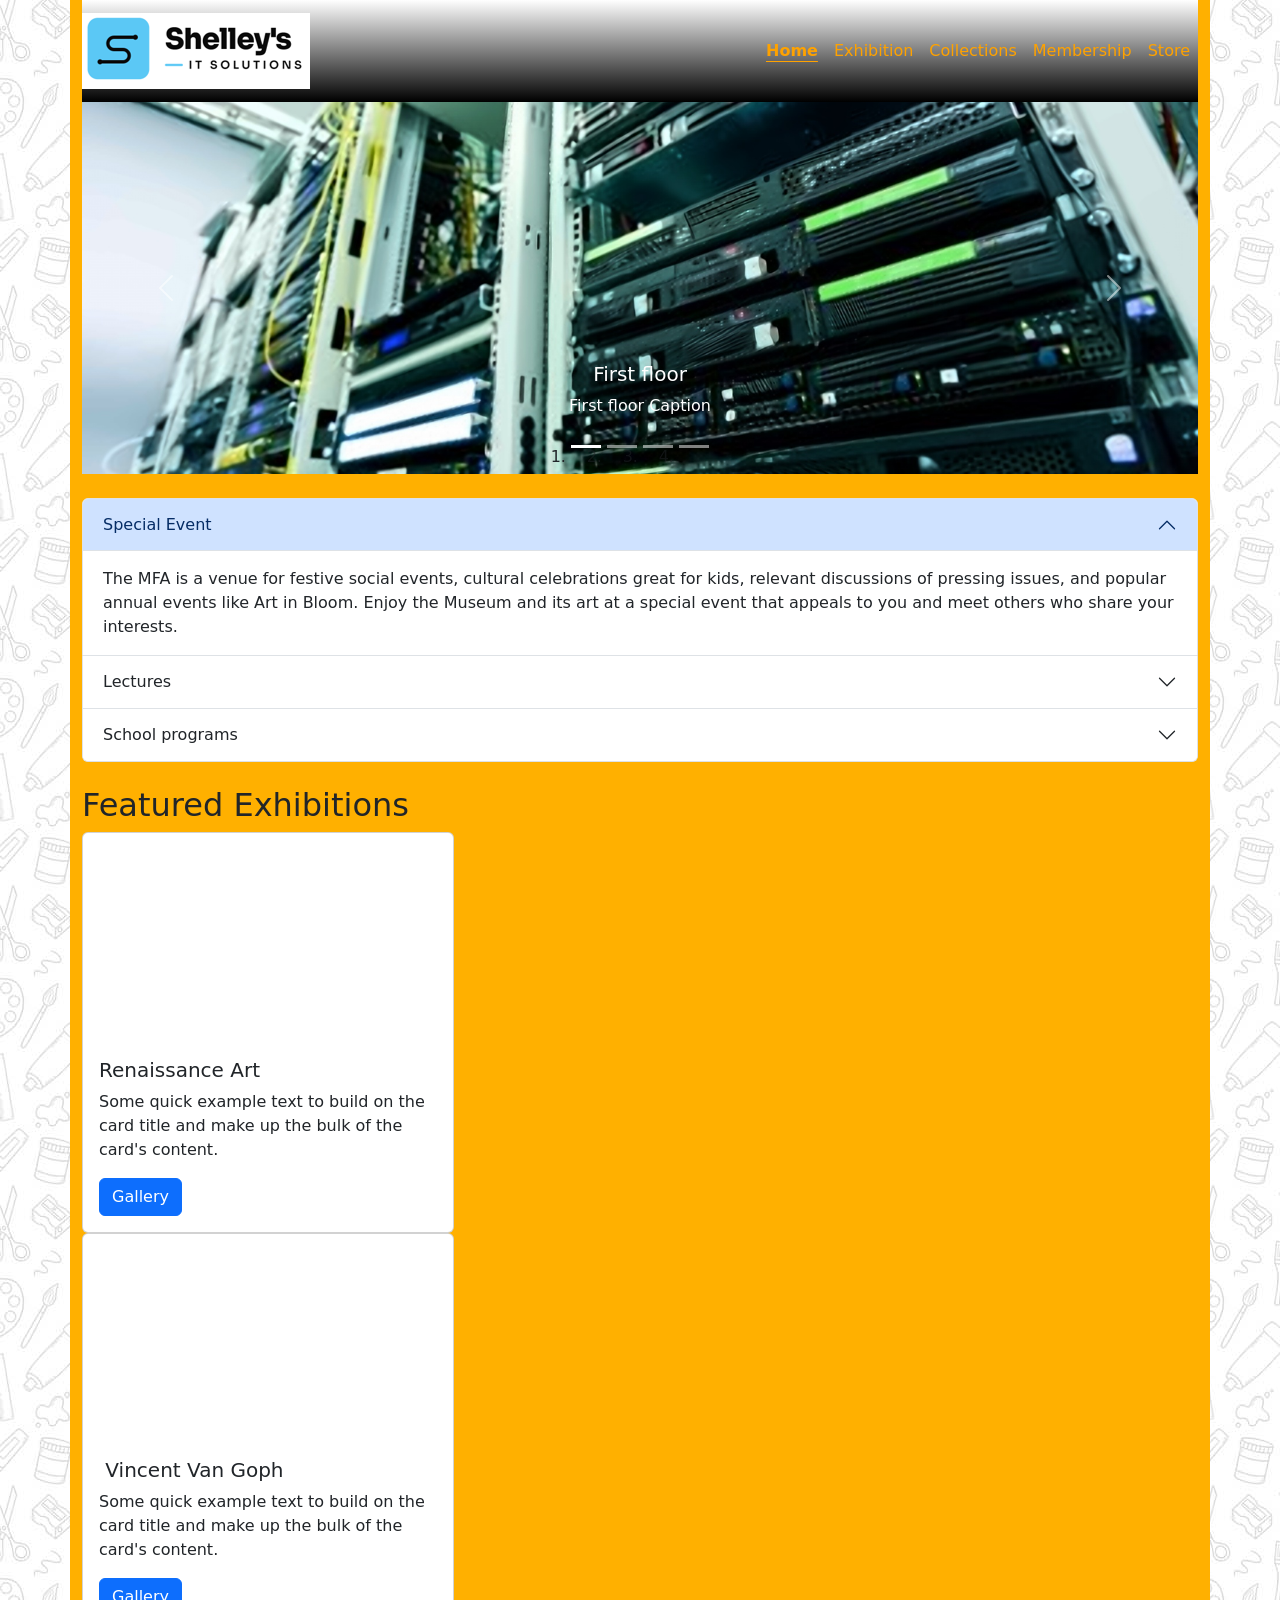
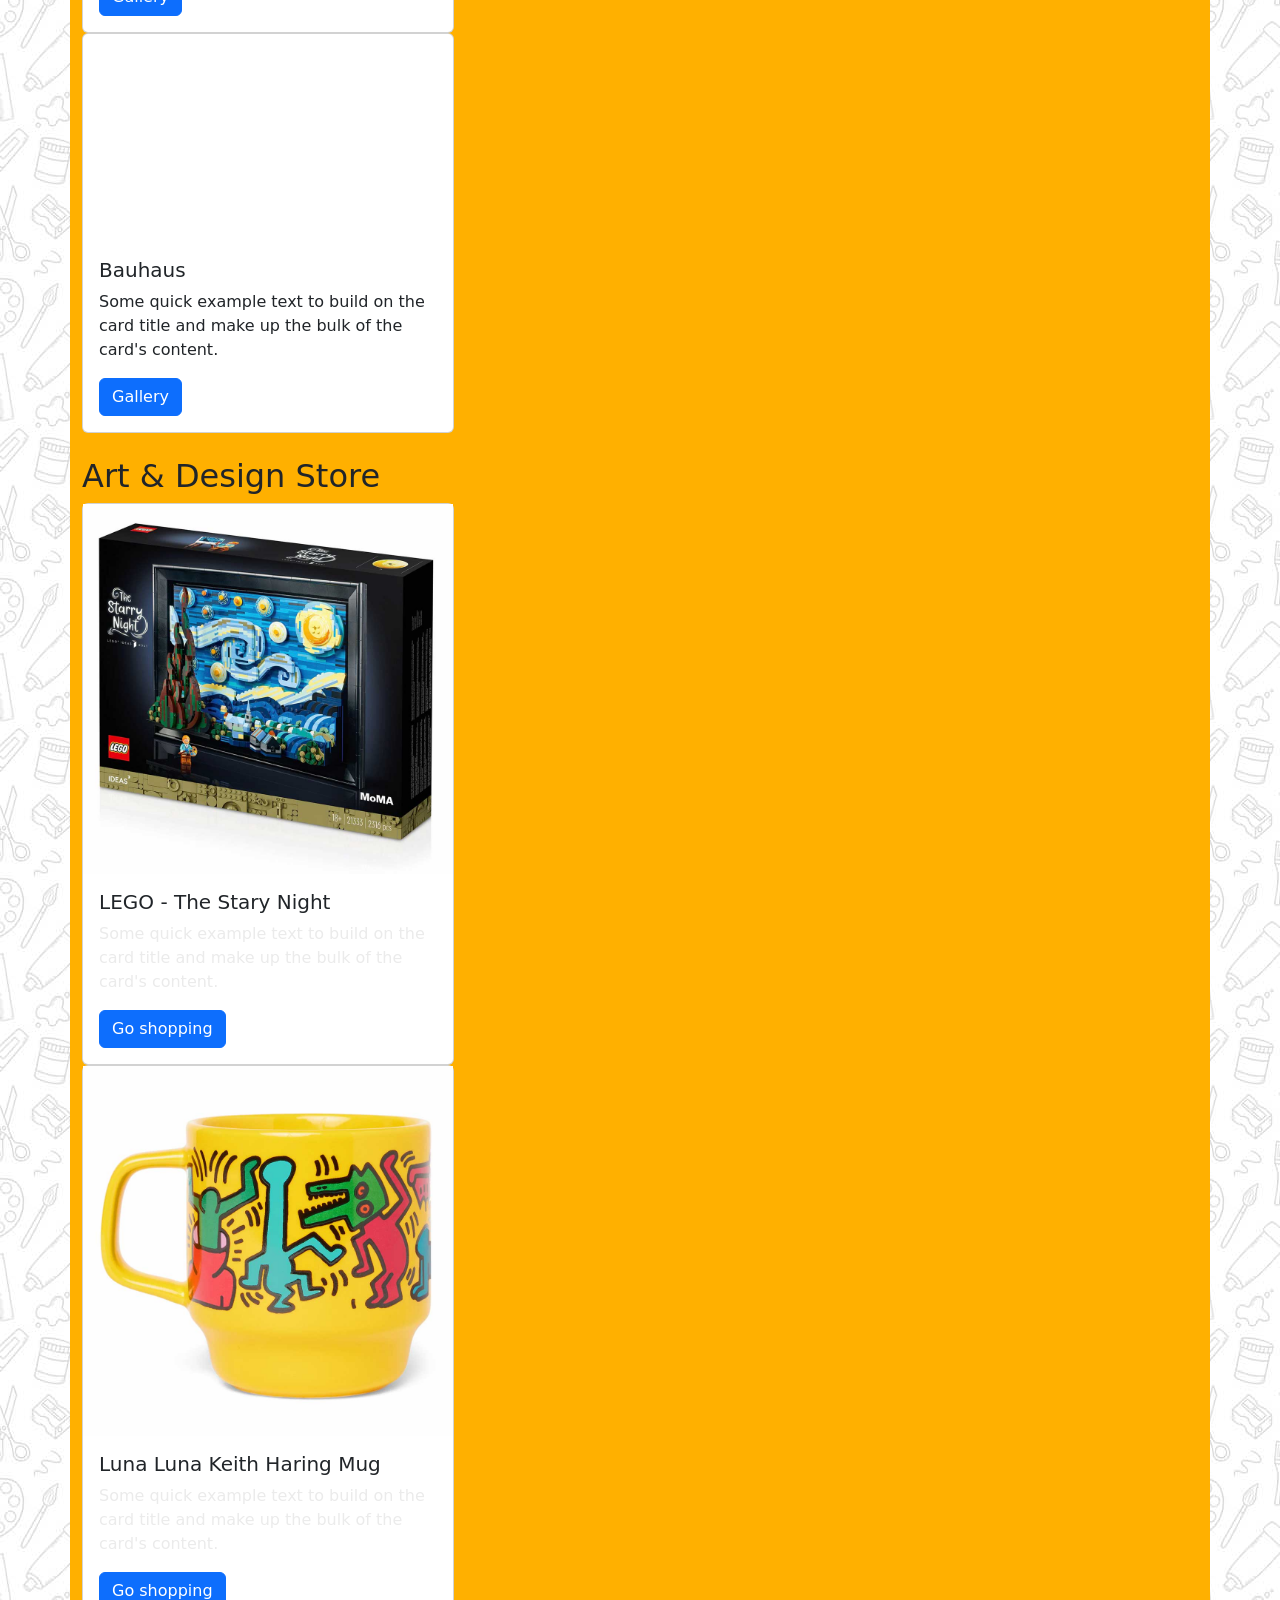
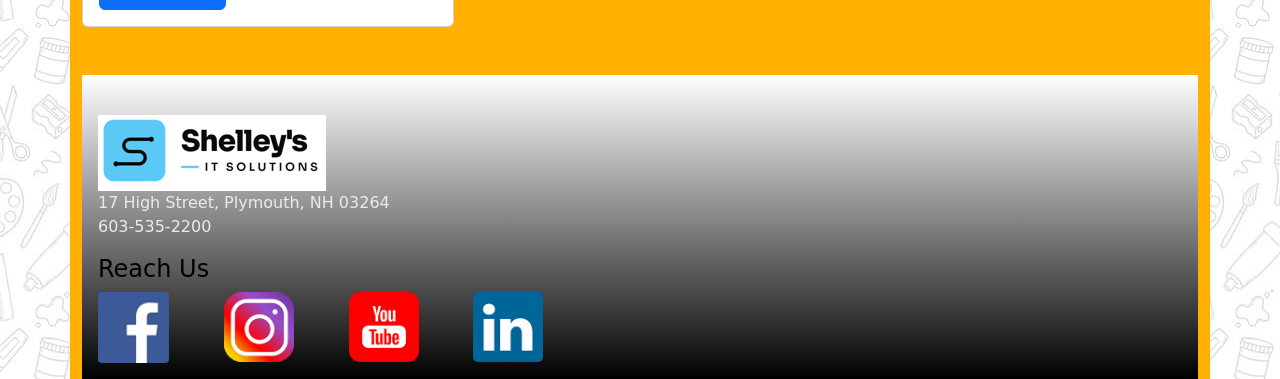
==== index.html @ e362b0b2 "Add Bootstrap museum website from uploaded ZIP" ====
<!DOCTYPE html>
<html lang="en">
  <head>
    <meta charset="utf-8">
	<meta http-equiv="X-UA-Compatible" content="IE=edge">
	<meta name="viewport" content="width=device-width, initial-scale=1">
    <title>Home | Museum of Fine Arts</title>
    <!-- Bootstrap -->
	<link href="css/bootstrap-5.3.8.css" rel="stylesheet">
	<link href="style.css" rel="stylesheet" type="text/css">
  </head>
  <body>


<!-- body code goes here -->


	<!-- jQuery (necessary for Bootstrap's JavaScript plugins) --> 
	

	<!-- Include all compiled plugins (below), or include individual files as needed -->
  <script src="js/popper-2.11.8.min.js"></script> 
	<script src="js/bootstrap-5.3.8.js"></script>
  <div class="container">
  <nav class="navbar navbar-expand-lg navbar-light bg-light"> <a class="navbar-brand" href="index.html"><img src="images/logo.png" width="228" height="76" alt="Museum of Fine Arts"/></a>
    <button class="navbar-toggler" type="button" data-bs-toggle="collapse" data-bs-target="#navbarSupportedContent1" aria-controls="navbarSupportedContent1" aria-expanded="false" aria-label="Toggle navigation"> <span class="navbar-toggler-icon"></span> </button>
    <div class="collapse navbar-collapse" id="navbarSupportedContent1">
      <ul class="navbar-nav ms-auto">
        <li class="nav-item"> <a class="nav-link active" aria-current="page" href="index.html">Home</a> </li>
        <li class="nav-item"> <a class="nav-link" href="exhibition.html">Exhibition</a> </li>
        <li class="nav-item"> <a class="nav-link" href="collections.html">Collections</a></li>
        <li class="nav-item"> <a class="nav-link" href="membership.html">Membership</a></li>
        <li class="nav-item"> <a class="nav-link" href="store.html">Store</a></li>
      </ul>
</div>
  </nav>
  <div id="carouselExampleIndicators1" class="carousel slide" data-bs-ride="carousel" style="background-color: grey">
    <ol class="carousel-indicators">
      <li data-bs-target="#carouselExampleIndicators1" data-bs-slide-to="0" class="active"></li>
      <li data-bs-target="#carouselExampleIndicators1" data-bs-slide-to="1"></li>
      <li data-bs-target="#carouselExampleIndicators1" data-bs-slide-to="2"></li>
	  <li data-bs-target="#carouselExampleIndicators1" data-bs-slide-to="3"></li>
    </ol>
    <div class="carousel-inner" role="listbox">
      <div class="carousel-item active"> <img class="d-block mx-auto img-fluid" src="images/1.jpg" alt="First slide">
        <div class="carousel-caption">
          <h5>First floor</h5>
          <p>First floor Caption</p>
        </div>
      </div>
      <div class="carousel-item"> <img class="d-block mx-auto img-fluid" src="images/2.jpg" alt="Second slide">
        <div class="carousel-caption">
          <h5>Second floor</h5>
          <p>Second floor Caption</p>
        </div>
      </div>
      <div class="carousel-item"> <img class="d-block mx-auto img-fluid" src="images/3.jpg" alt="Third slide">
        <div class="carousel-caption">
          <h5>Third floor </h5>
          <p>Third floor Caption</p>
        </div>
      </div>
	  <div class="carousel-item"> <img class="d-block mx-auto img-fluid" src="images/4.jpg" alt="Fourth slide">
        <div class="carousel-caption">
          <h5>Fourth floor</h5>
          <p>Fourth floor Caption</p>
        </div>
      </div>
    </div>
    <a class="carousel-control-prev" href="#carouselExampleIndicators1" role="button" data-bs-slide="prev"> <span class="carousel-control-prev-icon" aria-hidden="true"></span> <span class="visually-hidden">Previous</span> </a> <a class="carousel-control-next" href="#carouselExampleIndicators1" role="button" data-bs-slide="next"> <span class="carousel-control-next-icon" aria-hidden="true"></span> <span class="visually-hidden">Next</span> </a> </div><br>
    <div class="accordion" id="accordion1">
      <div class="accordion-item">
        <h2 class="accordion-header" id="headingOne1">
          <button class="accordion-button" type="button" data-bs-toggle="collapse" data-bs-target="#UNIQID-SET-collapseOne" aria-expanded="true" aria-controls="UNIQID-SET-collapseOne"> Special Event </button>
        </h2>
        <div id="UNIQID-SET-collapseOne" class="accordion-collapse collapse show" aria-labelledby="headingOne1" data-bs-parent="#accordion1">
          <div class="accordion-body"> The MFA is a venue for festive social events, cultural celebrations great for kids, relevant discussions of pressing issues, and popular annual events like Art in Bloom. Enjoy the Museum and its art at a special event that appeals to you and meet others who share your interests. </div>
        </div>
      </div>
      <div class="accordion-item">
        <h2 class="accordion-header" id="headingTwo1">
          <button class="accordion-button collapsed" type="button" data-bs-toggle="collapse" data-bs-target="#UNIQID-SET-collapseTwo" aria-expanded="false" aria-controls="UNIQID-SET-collapseTwo"> Lectures </button>
        </h2>
        <div id="UNIQID-SET-collapseTwo" class="accordion-collapse collapse" aria-labelledby="headingTwo1" data-bs-parent="#accordion1">
          <div class="accordion-body"> Join us online and in person for lectures from artists, experts, and other compelling voices on wide-ranging topics. </div>
        </div>
      </div>
      <div class="accordion-item">
        <h2 class="accordion-header" id="headingThree1">
          <button class="accordion-button collapsed" type="button" data-bs-toggle="collapse" data-bs-target="#UNIQID-SET-collapseThree" aria-expanded="false" aria-controls="UNIQID-SET-collapseThree"> School programs </button>
        </h2>
        <div id="UNIQID-SET-collapseThree" class="accordion-collapse collapse" aria-labelledby="headingThree1" data-bs-parent="#accordion1">
          <div class="accordion-body"> Inspire students, connect to your curriculum, and provide the opportunity to engage with exceptional works of art in person through a visit to the MFA. Guided and self-guided visits are available for PreK–12 audiences. </div>
        </div>
      </div>
    </div><br><h2>Featured Exhibitions</h2>
    <div class="row">
      <div class="col-xxl-4">
        <div class="card col-md-4 col-xxl-12"> 
          <div class="ratio ratio-16x9">
            <iframe width="560" height="315" src="https://www.youtube.com/embed/6DhaGe1DvsY?si=QtZ2iDVtMxIa9G9S" title="YouTube video player" frameborder="0" allow="accelerometer; autoplay; clipboard-write; encrypted-media; gyroscope; picture-in-picture; web-share" referrerpolicy="strict-origin-when-cross-origin" allowfullscreen></iframe>
          </div>
<div class="card-body">
          <h5 class="card-title">Renaissance Art</h5>
            <p class="card-text">Some quick example text to build on the card title and make up the bulk of the card's content.</p>
          <a href="exhibition.html" class="btn btn-primary">Gallery</a> </div>
        </div>
      </div>
      <div class="col-xxl-4">
        <div class="card col-md-4 col-xxl-12"> 
          <div class="ratio ratio-16x9">
            <iframe width="560" height="315" src="https://www.youtube.com/embed/qv8TANh8djI?si=_oGw5dRKs8wQBHip" title="YouTube video player" frameborder="0" allow="accelerometer; autoplay; clipboard-write; encrypted-media; gyroscope; picture-in-picture; web-share" referrerpolicy="strict-origin-when-cross-origin" allowfullscreen></iframe>
          </div>
<div class="card-body">
          <h5 class="card-title">&nbsp;Vincent Van Goph</h5>
            <p class="card-text">Some quick example text to build on the card title and make up the bulk of the card's content.</p>
            <a href="exhibition.html" class="btn btn-primary">Gallery</a> </div>
        </div>
      </div>
      <div class="col-xxl-4">
        <div class="card col-md-4 col-xxl-12"> 
          <div class="ratio ratio-16x9">
            <iframe width="560" height="315" src="https://www.youtube.com/embed/Y69wOKg6yp4?si=vBwLqMyaXPLJ-Sh0" title="YouTube video player" frameborder="0" allow="accelerometer; autoplay; clipboard-write; encrypted-media; gyroscope; picture-in-picture; web-share" referrerpolicy="strict-origin-when-cross-origin" allowfullscreen></iframe>
          </div>
<div class="card-body">
          <h5 class="card-title">Bauhaus</h5>
            <p class="card-text">Some quick example text to build on the card title and make up the bulk of the card's content.</p>
            <a href="exhibition.html" class="btn btn-primary">Gallery</a> </div>
        </div>
      </div>
    </div><br><h2>Art & Design Store</h2>
    <div class="row">
      <div class="col-xxl-6">
        <div class="card col-md-4 col-xxl-12"> <img src="images/gogh.jpg" class="img-fluid" alt="Placeholder image">
<div class="card-body">
          <h5 class="card-title">LEGO - The Stary Night</h5>
            <p class="card-text">Some quick example text to build on the card title and make up the bulk of the card's content.</p>
            <a href="store.html" class="btn btn-primary">Go shopping</a> </div>
        </div>
      </div>
      <div class="col-xxl-6">
        <div class="card col-md-4 col-xxl-12"> <img src="images/haring.jpg" class="img-fluid" alt="Placeholder image">
<div class="card-body">
          <h5 class="card-title">Luna Luna Keith Haring Mug</h5>
            <p class="card-text">Some quick example text to build on the card title and make up the bulk of the card's content.</p>
            <a href="store.html" class="btn btn-primary">Go shopping</a> </div>
        </div>
      </div>
    </div><br>
    <footer>
      <div class="row">
        <div class="col-xxl-6"><br><img src="images/logo.png" alt="" width="228" height="76" class="img-fluid"/><p>17 High Street, Plymouth, NH 03264<br>603-535-2200</p></div>
        <div class="col-xxl-6"><h4>Reach Us</h4><table class="social-links" border="0" cellspacing="10" cellpadding="0">
  <tbody>
    <tr>
      <td><a href="https://facebook.com" target="_blank"><img src="images/fb.png" alt="Facebook" width="71" height="71" class="img-fluid"></a></td>
      <td><a href="https://instagram.com" target="_blank"><img src="images/insta.png" alt="Instagram" width="70" height="71" class="img-fluid"></a></td>
      <td><a href="https://youtube.com" target="_blank"><img src="images/yt.png" alt="YouTube" width="70" height="71" class="img-fluid"></a></td>
      <td><a href="https://linkedin.com" target="_blank"><img src="images/in.png" alt="LinkedIn" width="70" height="71" class="img-fluid"></a></td>
    </tr>
  </tbody>
</table>
</div>
      </div>
    </footer>
  </div>
</body>
</html>
---- style.css ----
@charset "utf-8";
.container .navbar.navbar-expand-lg.navbar-light.bg-light {
	background-color: #EA0E12;
	background-image: -webkit-linear-gradient(270deg,rgba(255,255,255,1.00) 0%,rgba(0,0,0,1.00) 100%);
	background-image: -moz-linear-gradient(270deg,rgba(255,255,255,1.00) 0%,rgba(0,0,0,1.00) 100%);
	background-image: -o-linear-gradient(270deg,rgba(255,255,255,1.00) 0%,rgba(0,0,0,1.00) 100%);
	background-image: linear-gradient(180deg,rgba(255,255,255,1.00) 0%,rgba(0,0,0,1.00) 100%);
}
.navbar-nav.ms-auto .nav-item .nav-link {
	color: #FEA200;
}
.navbar.navbar-expand-lg.navbar-light.bg-light .navbar-toggler .navbar-toggler-icon {
	background-color: #7A7A7A;
}
.container footer {
	background-image: -webkit-linear-gradient(270deg,rgba(255,255,255,1.00) 0%,rgba(0,0,0,1.00) 100%,rgba(255,0,0,1.00) 100%);
	background-image: -moz-linear-gradient(270deg,rgba(255,255,255,1.00) 0%,rgba(0,0,0,1.00) 100%,rgba(255,0,0,1.00) 100%);
	background-image: -o-linear-gradient(270deg,rgba(255,255,255,1.00) 0%,rgba(0,0,0,1.00) 100%,rgba(255,0,0,1.00) 100%);
	background-image: linear-gradient(180deg,rgba(255,255,255,1.00) 0%,rgba(0,0,0,1.00) 100%,rgba(255,0,0,1.00) 100%);
}
.row .col-xxl-6 p {
	color: #EBEBEB;
}
.row .col-xxl-6 h4 {
	color: #000000;
}
body  {
	background-image: url(images/art_patterns.jpg);
}
.container {
	background-color: #FFB000;
}

/* Shared layout for the additional pages */
.page-content { padding: 0 12px 32px; }
.page-card-image { width: 100%; height: 240px; object-fit: cover; }
.navbar-brand img { max-width: 100%; height: auto; }
.nav-link.active { font-weight: 700; text-decoration: underline; text-underline-offset: 5px; }
a:focus-visible, button:focus-visible { outline: 3px solid #0d6efd; outline-offset: 3px; }
.social-links { width: 100%; max-width: 500px; }
footer { padding: 16px; margin-top: 24px; }
@media (max-width: 767px) { .page-content { padding-inline: 0; } .page-card-image { height: 220px; } }
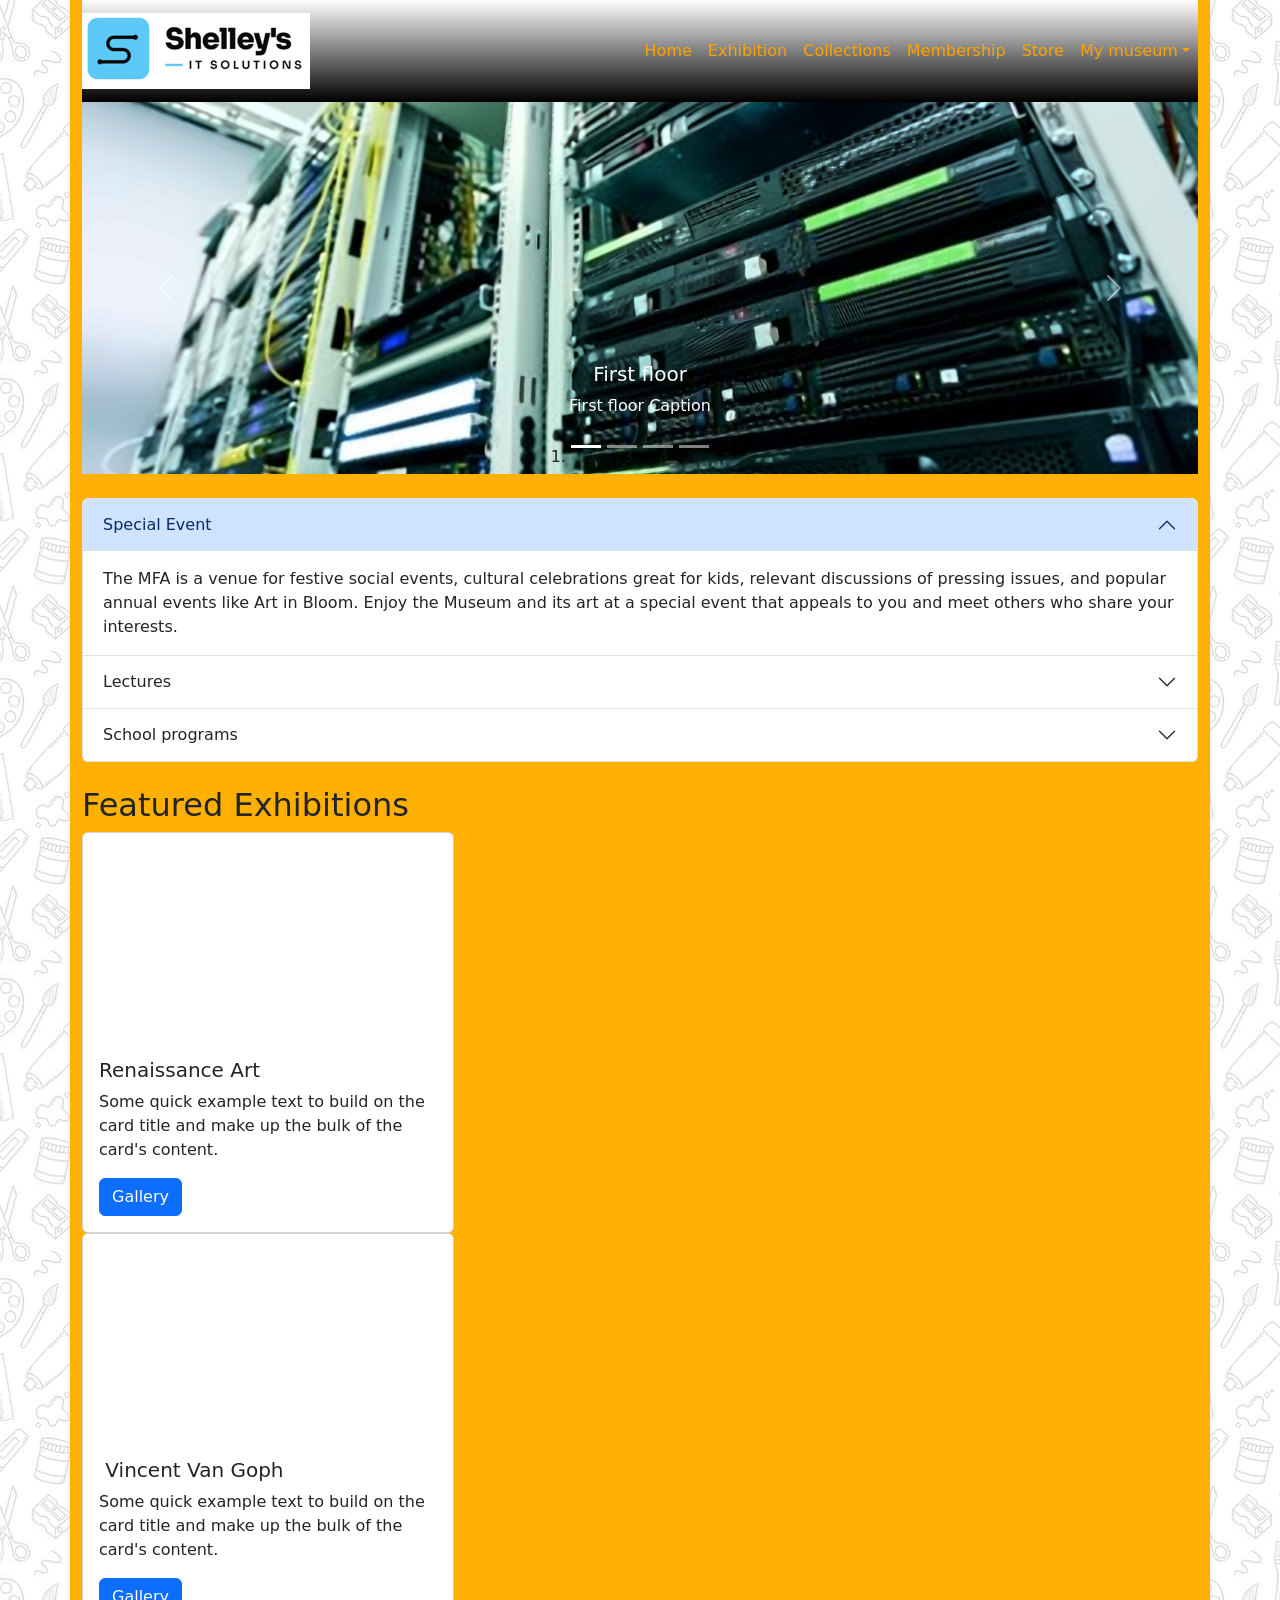
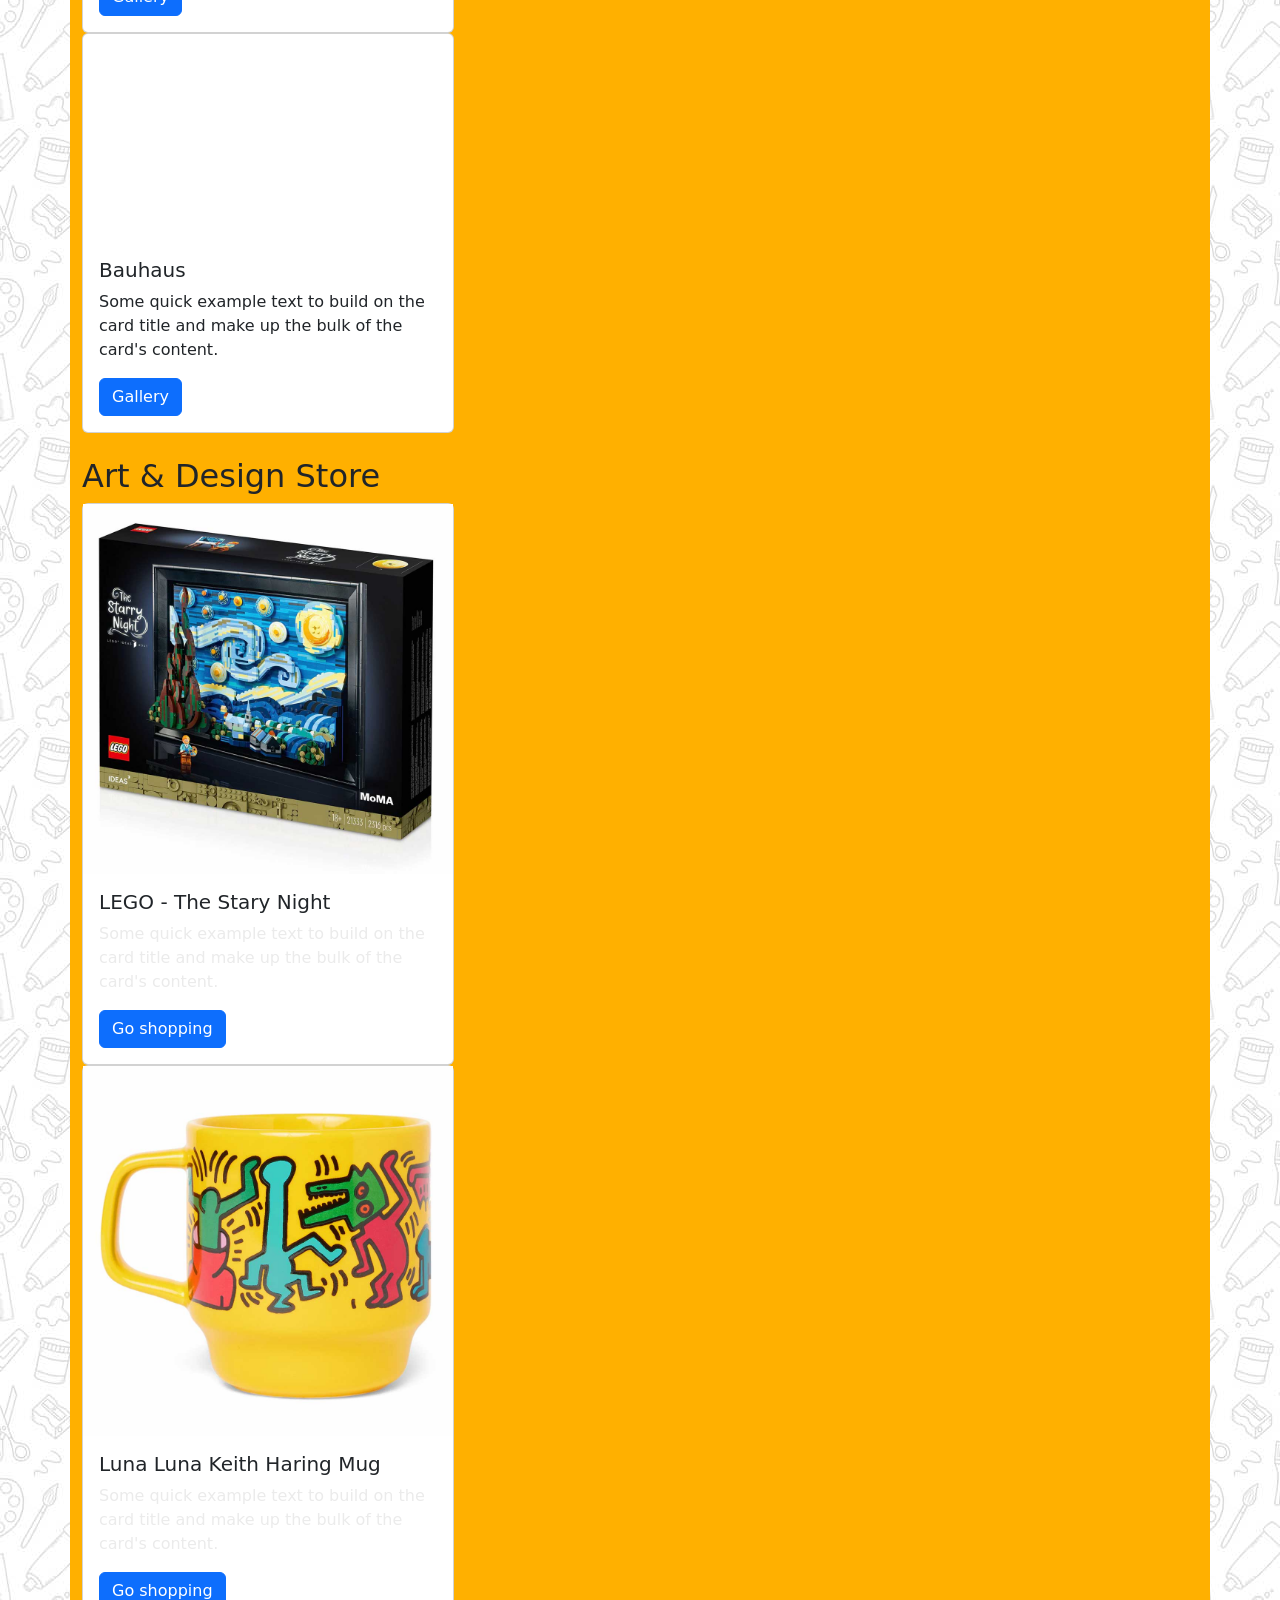
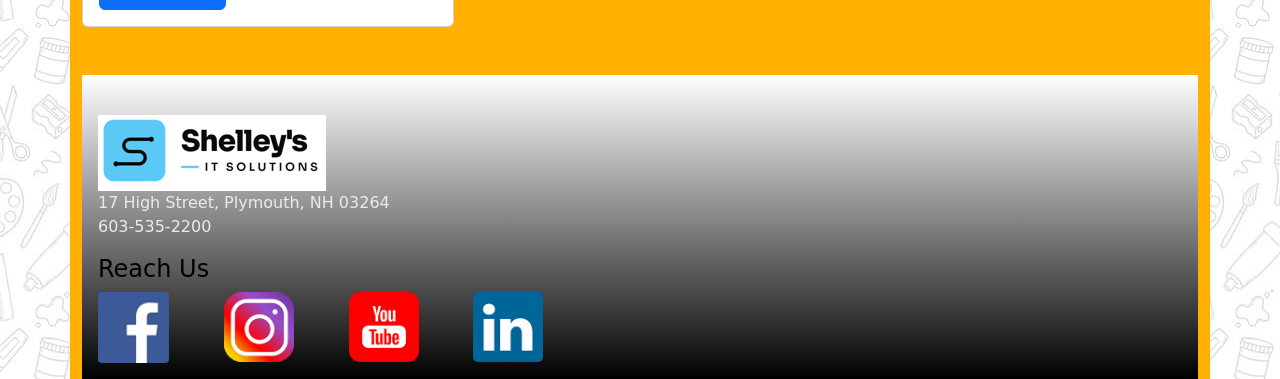
==== commit b0dd733a: "Add Supabase customer accounts, orders, memberships, bookings, wishlist and admin pages" ====
--- a/index.html
+++ b/index.html
@@ -26,12 +26,12 @@
     <button class="navbar-toggler" type="button" data-bs-toggle="collapse" data-bs-target="#navbarSupportedContent1" aria-controls="navbarSupportedContent1" aria-expanded="false" aria-label="Toggle navigation"> <span class="navbar-toggler-icon"></span> </button>
     <div class="collapse navbar-collapse" id="navbarSupportedContent1">
       <ul class="navbar-nav ms-auto">
-        <li class="nav-item"> <a class="nav-link active" aria-current="page" href="index.html">Home</a> </li>
+        <li class="nav-item"> <a class="nav-link" href="index.html">Home</a> </li>
         <li class="nav-item"> <a class="nav-link" href="exhibition.html">Exhibition</a> </li>
         <li class="nav-item"> <a class="nav-link" href="collections.html">Collections</a></li>
         <li class="nav-item"> <a class="nav-link" href="membership.html">Membership</a></li>
         <li class="nav-item"> <a class="nav-link" href="store.html">Store</a></li>
-      </ul>
+      <li class="nav-item dropdown"><a class="nav-link dropdown-toggle" href="#" role="button" data-bs-toggle="dropdown" aria-expanded="false">My museum</a><ul class="dropdown-menu"><li><a class="dropdown-item" href="account.html">Account</a></li><li><a class="dropdown-item" href="my-orders.html">My orders</a></li><li><a class="dropdown-item" href="my-membership.html">My membership</a></li><li><a class="dropdown-item" href="bookings.html">Exhibition bookings</a></li><li><a class="dropdown-item" href="wishlist.html">Wishlist</a></li><li><a class="dropdown-item" href="admin.html">Admin dashboard</a></li></ul></li></ul>
 </div>
   </nav>
   <div id="carouselExampleIndicators1" class="carousel slide" data-bs-ride="carousel" style="background-color: grey">
@@ -164,5 +164,5 @@
       </div>
     </footer>
   </div>
-</body>
-</html>+<script src="supabase-vendor.js"></script><script src="museum.js"></script></body>
+</html>
--- a/style.css
+++ b/style.css
@@ -40,3 +40,14 @@
 .social-links { width: 100%; max-width: 500px; }
 footer { padding: 16px; margin-top: 24px; }
 @media (max-width: 767px) { .page-content { padding-inline: 0; } .page-card-image { height: 220px; } }
+
+
+/* Museum account pages */
+.page-content .card { border-radius: 8px; }
+.page-content form button { margin-top: 4px; }
+.page-content dt { margin-top: 12px; }
+.page-content pre { white-space: pre-wrap; }
+[hidden] { display:none !important; }
+.admin-row { padding:16px 0; border-bottom:1px solid #ddd; }
+.admin-row input,.admin-row select { max-width:100%; }
+.navbar .dropdown-menu { z-index:1100; }
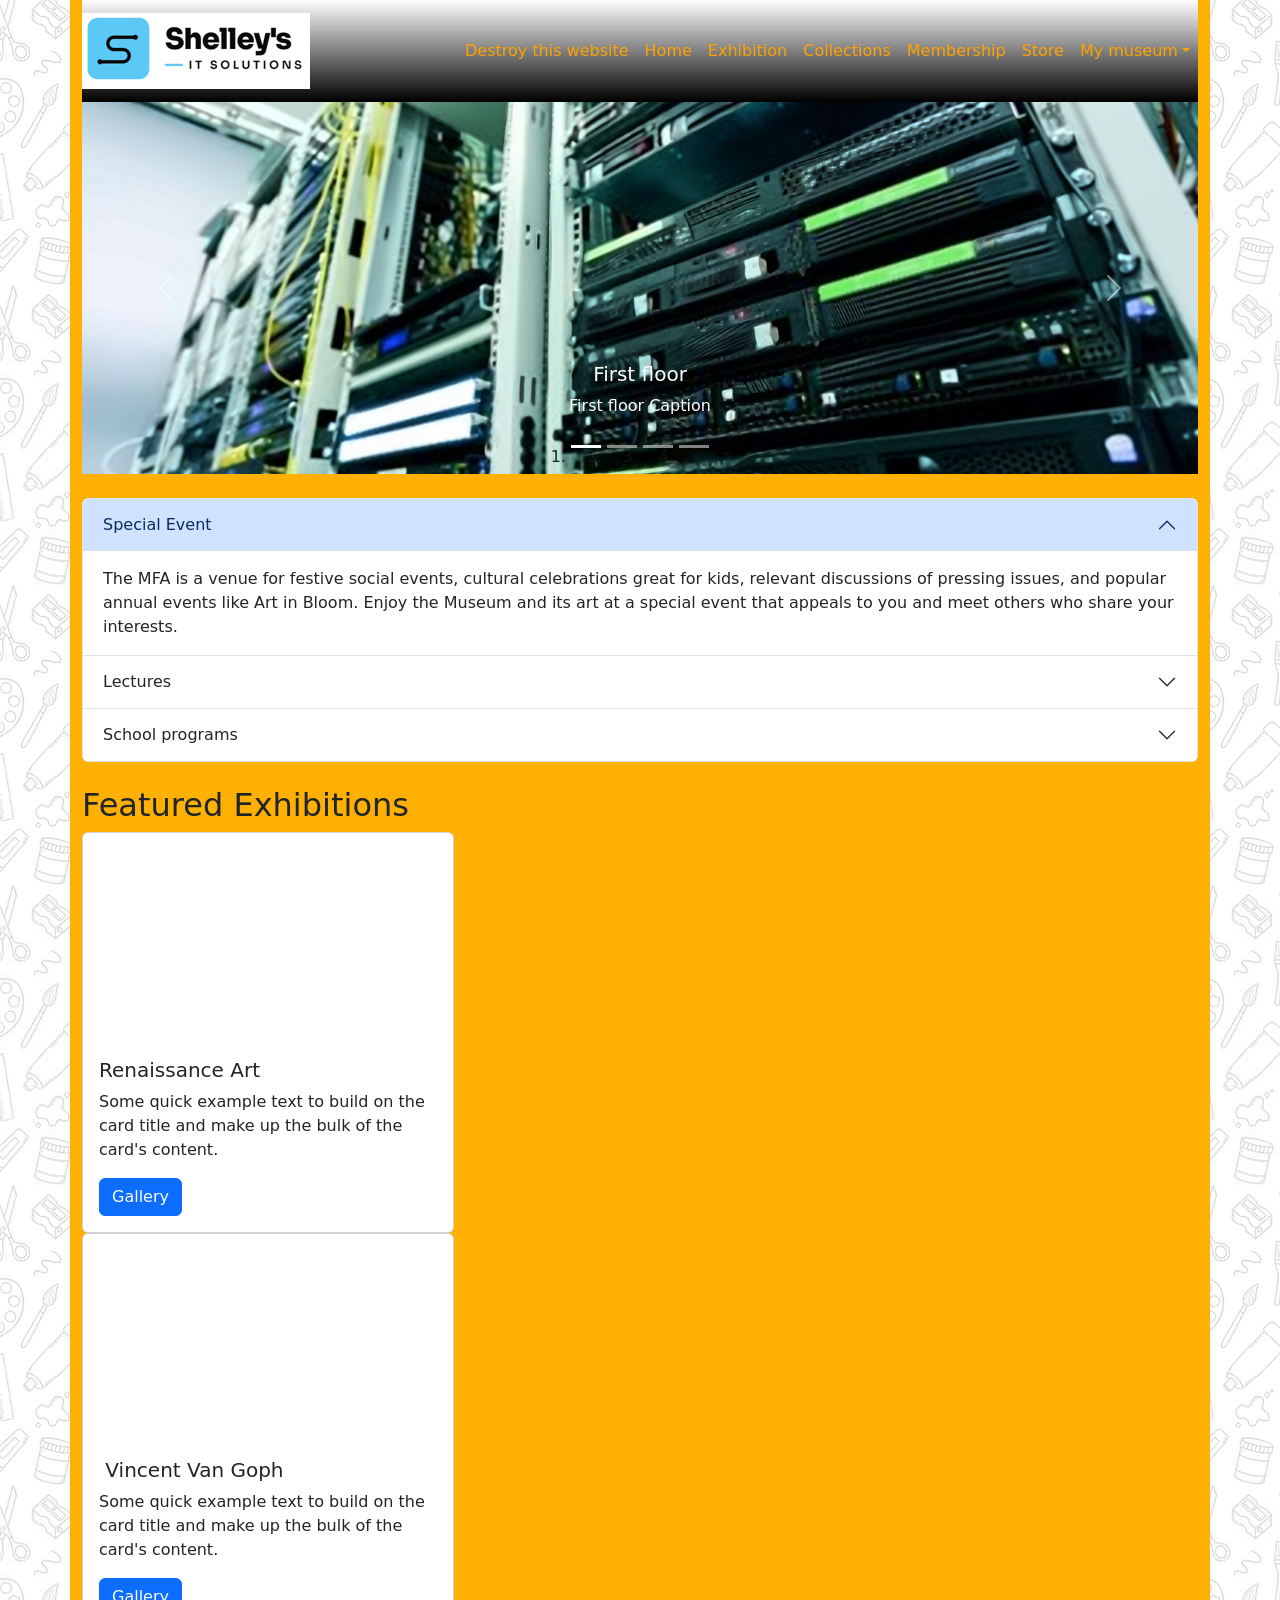
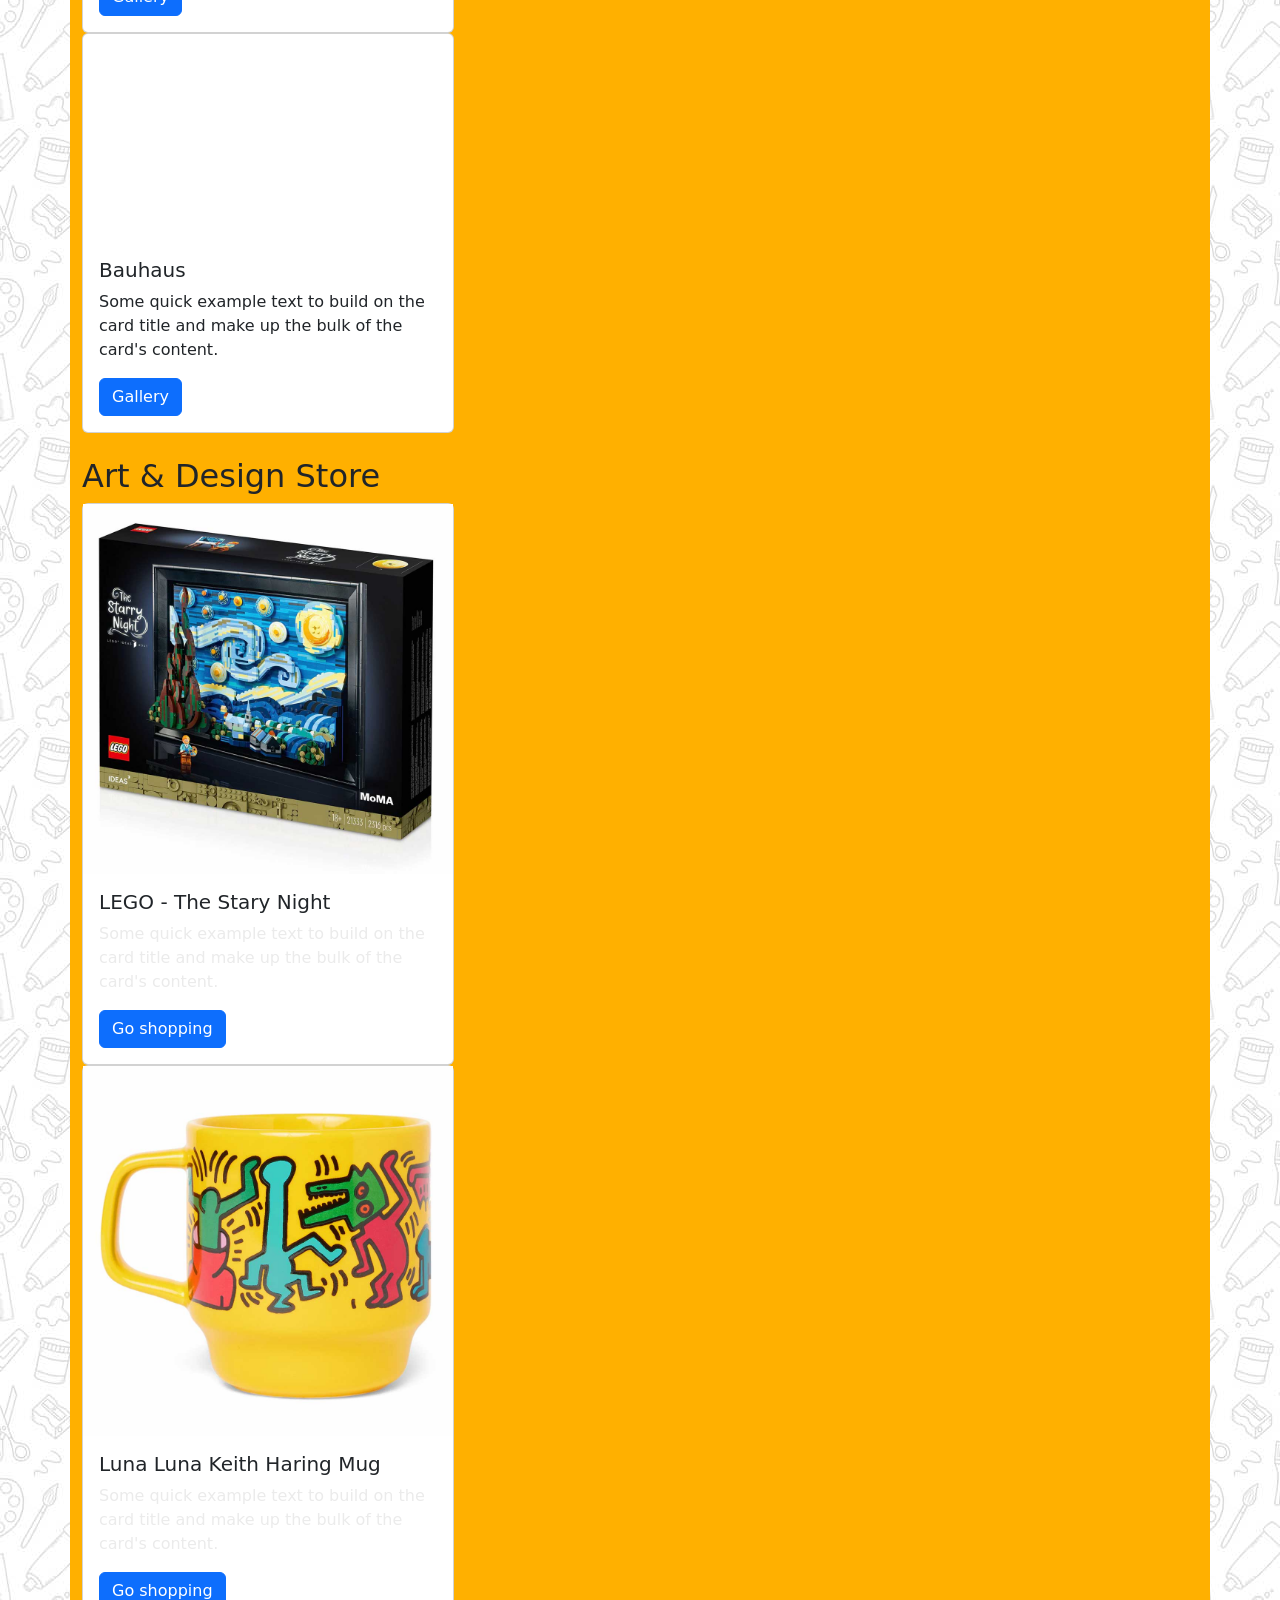
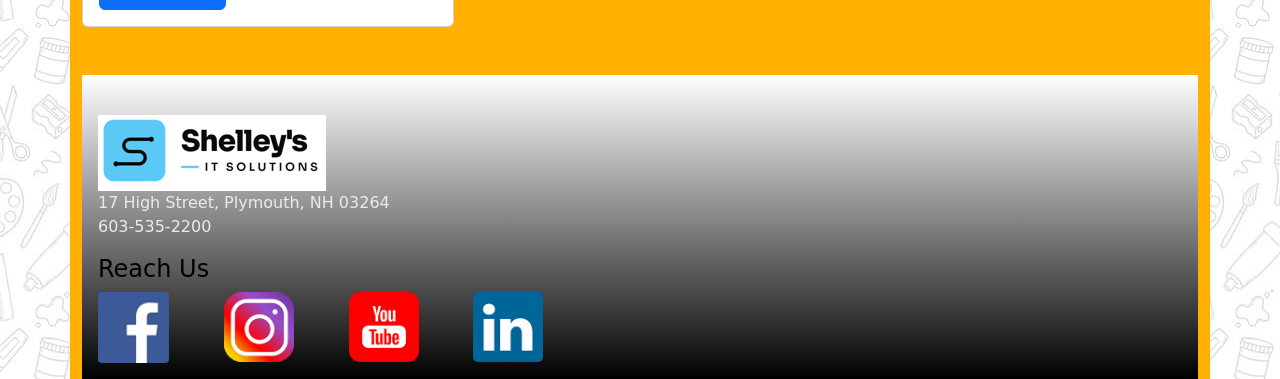
==== commit 4eec79c1: "Link new Destroy this website page from home navigation" ====
--- a/index.html
+++ b/index.html
@@ -25,7 +25,7 @@
   <nav class="navbar navbar-expand-lg navbar-light bg-light"> <a class="navbar-brand" href="index.html"><img src="images/logo.png" width="228" height="76" alt="Museum of Fine Arts"/></a>
     <button class="navbar-toggler" type="button" data-bs-toggle="collapse" data-bs-target="#navbarSupportedContent1" aria-controls="navbarSupportedContent1" aria-expanded="false" aria-label="Toggle navigation"> <span class="navbar-toggler-icon"></span> </button>
     <div class="collapse navbar-collapse" id="navbarSupportedContent1">
-      <ul class="navbar-nav ms-auto">
+      <ul class="navbar-nav ms-auto"><li class="nav-item"><a class="nav-link" href="destroy.html">Destroy this website</a></li>
         <li class="nav-item"> <a class="nav-link" href="index.html">Home</a> </li>
         <li class="nav-item"> <a class="nav-link" href="exhibition.html">Exhibition</a> </li>
         <li class="nav-item"> <a class="nav-link" href="collections.html">Collections</a></li>
